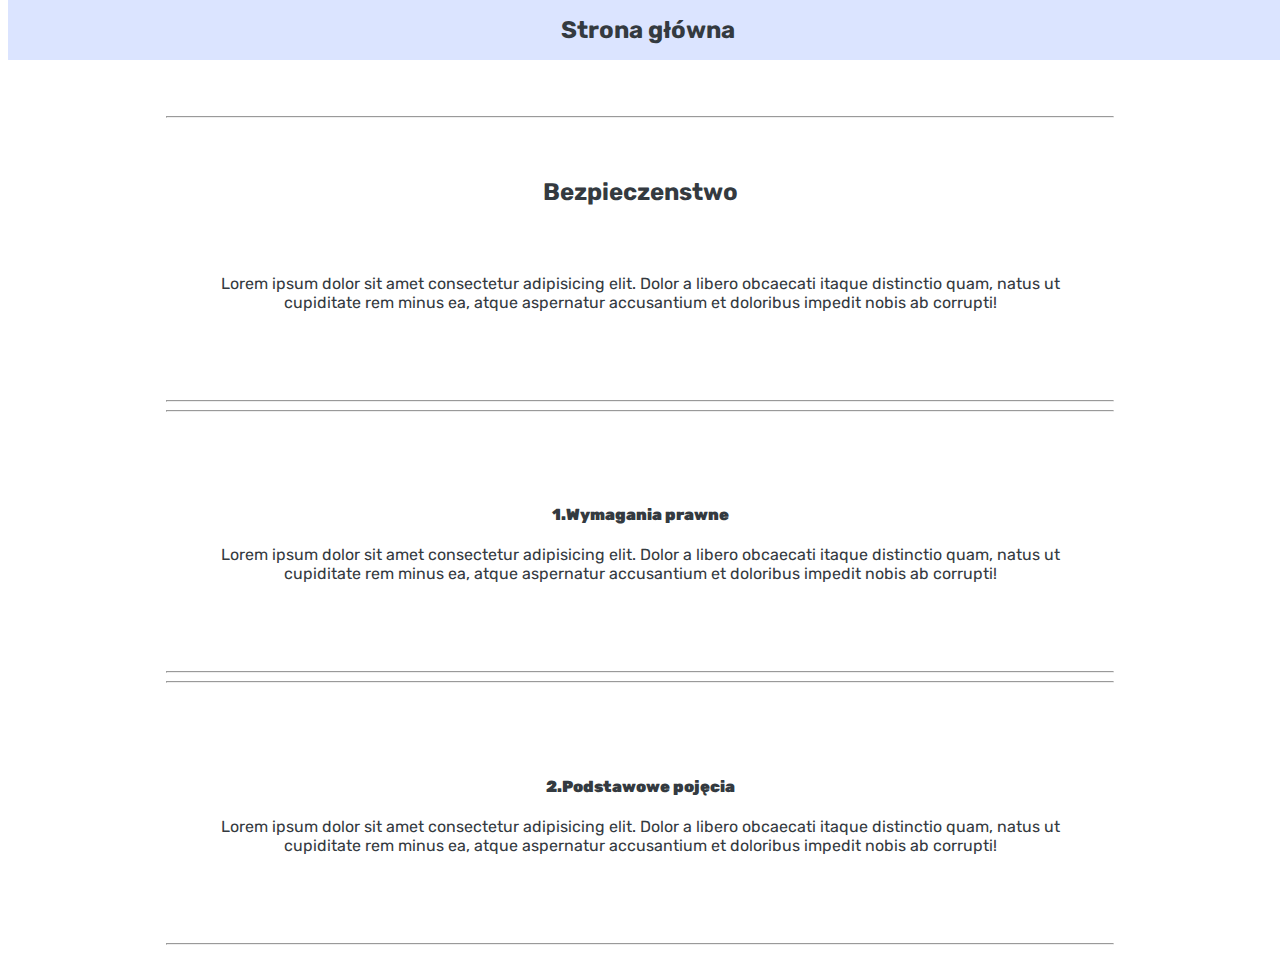
==== bezpieczenstwo.html @ ce8403a0 "pierwsze dodanie" ====
<!DOCTYPE html>
<html>
  <head>
    <title>zdaj-karte.pl</title>
    <meta charset="UTF-8" />
    <meta name="viewport" content="width=device-width, initial-scale=1" />
    <link rel="stylesheet" href="style.css" />
    <link
      href="https://fonts.googleapis.com/css2?family=Rubik:wght@400;500;600;700&display=swap"
      rel="stylesheet"
    />
  </head>
  <body>
    <!-- Górny pasek -->
    <div class="gorny_pasek">
      <div class="logo">
        <a href="index.html"
          ><div class="logo_link"><b>Strona główna</b></div></a
        >
      </div>
    </div>

    <div class="kontener">
      <hr id="inf_przerwa" />
      <div class="informacja">
        <h2>Bezpieczenstwo</h2>
        <div class="informacje_tekst">
          <p>
            Lorem ipsum dolor sit amet consectetur adipisicing elit. Dolor a
            libero obcaecati itaque distinctio quam, natus ut cupiditate rem
            minus ea, atque aspernatur accusantium et doloribus impedit nobis ab
            corrupti!
          </p>
        </div>
      </div>
      <hr />
      <hr id="inf_przerwa" />
      <div class="informacja">
        <div class="informacje_tekst">
          <h4><b>1.Wymagania prawne</b></h4>
          <p>
            Lorem ipsum dolor sit amet consectetur adipisicing elit. Dolor a
            libero obcaecati itaque distinctio quam, natus ut cupiditate rem
            minus ea, atque aspernatur accusantium et doloribus impedit nobis ab
            corrupti!
          </p>
        </div>
      </div>
      <hr />
      <hr id="inf_przerwa" />
      <div class="informacja">
        <div class="informacje_tekst">
          <h4><b>2.Podstawowe pojęcia</b></h4>
          <p>
            Lorem ipsum dolor sit amet consectetur adipisicing elit. Dolor a
            libero obcaecati itaque distinctio quam, natus ut cupiditate rem
            minus ea, atque aspernatur accusantium et doloribus impedit nobis ab
            corrupti!
          </p>
        </div>
      </div>
      <hr />
    </div>
  </body>
</html>
---- style.css ----
/*--- OGÓLNE STYLE - nie ruszać!!! ---*/
html {
  box-sizing: border-box;
}
*,
*:before,
*:after {
  box-sizing: inherit;
}

body,
h1,
h2,
h3,
h4,
h5,
h6 {
  font-family: "Rubik", sans-serif;
  color: #343a40;
}

.kontener {
  transition: margin-left 0.4s;
  margin-left: auto;
  margin-right: auto;
  max-width: 980px;
  margin-top: 100px;
  padding: 8px 16px !important;
}

/*--- GÓRNY PASEK ---*/
.gorny_pasek {
  position: fixed;
  width: 100%;
  z-index: 1;
  top: 0;
}

.logo {
  background-color: #dbe4ff !important;
  font-size: 24px !important;
  margin: auto;
}

.logo_link {
  text-align: center !important;
  padding-top: 16px !important;
  padding-bottom: 16px !important;
}

/*--- CZEŚĆ INFORMACYJNA ---*/
.informacja {
  padding: 0.01em 16px;
  padding-top: 32px !important;
  padding-bottom: 32px !important;
  display: inline-block;
  width: auto;
  text-align: center !important;
}

.informacje_tekst {
  padding-top: 32px !important;
  padding-bottom: 32px !important;
}

/*--- CZĘŚĆ DRUGA --- */
.siatka_wyboru {
  padding-top: 16px !important;
  padding-bottom: 16px !important;
  display: inline-block;
  width: auto;
  text-align: center !important;
}

.przestrzen_komorki,
.przestrzen_komorki > .w3-half,
.przestrzen_komorki > .w3-third,
.przestrzen_komorki > .cztery-kol {
  padding: 0 8px;
}

.cztery-kol {
  float: left;
  width: 100%;
  box-shadow: 30px 30px 30px 30px rgba(0, 0, 0, 0.07);
  border-radius: 12px;
}

.zdjecie {
  max-width: 100%;
  height: auto;
  display: block;
  margin: auto;
  border-radius: 12px;
}

/*--- LINKI ---*/
h3:link {
  text-decoration: none;
  color: #343a40;
}

h3:hover {
  color: #5f3dc4;
  font-size: 110%;
}

a:link {
  text-decoration: none;
  color: #343a40;
}

a:hover {
  color: #5f3dc4;
  font-size: 110%;
}

/*--- RESPONSYWNOŚĆ - nie ruszać---*/
@media (min-width: 601px) {
  .cztery-kol {
    width: 24.99999%;
  }
  .w3-third {
    width: 33.33333%;
  }
  .w3-half {
    width: 49.99999%;
  }
}
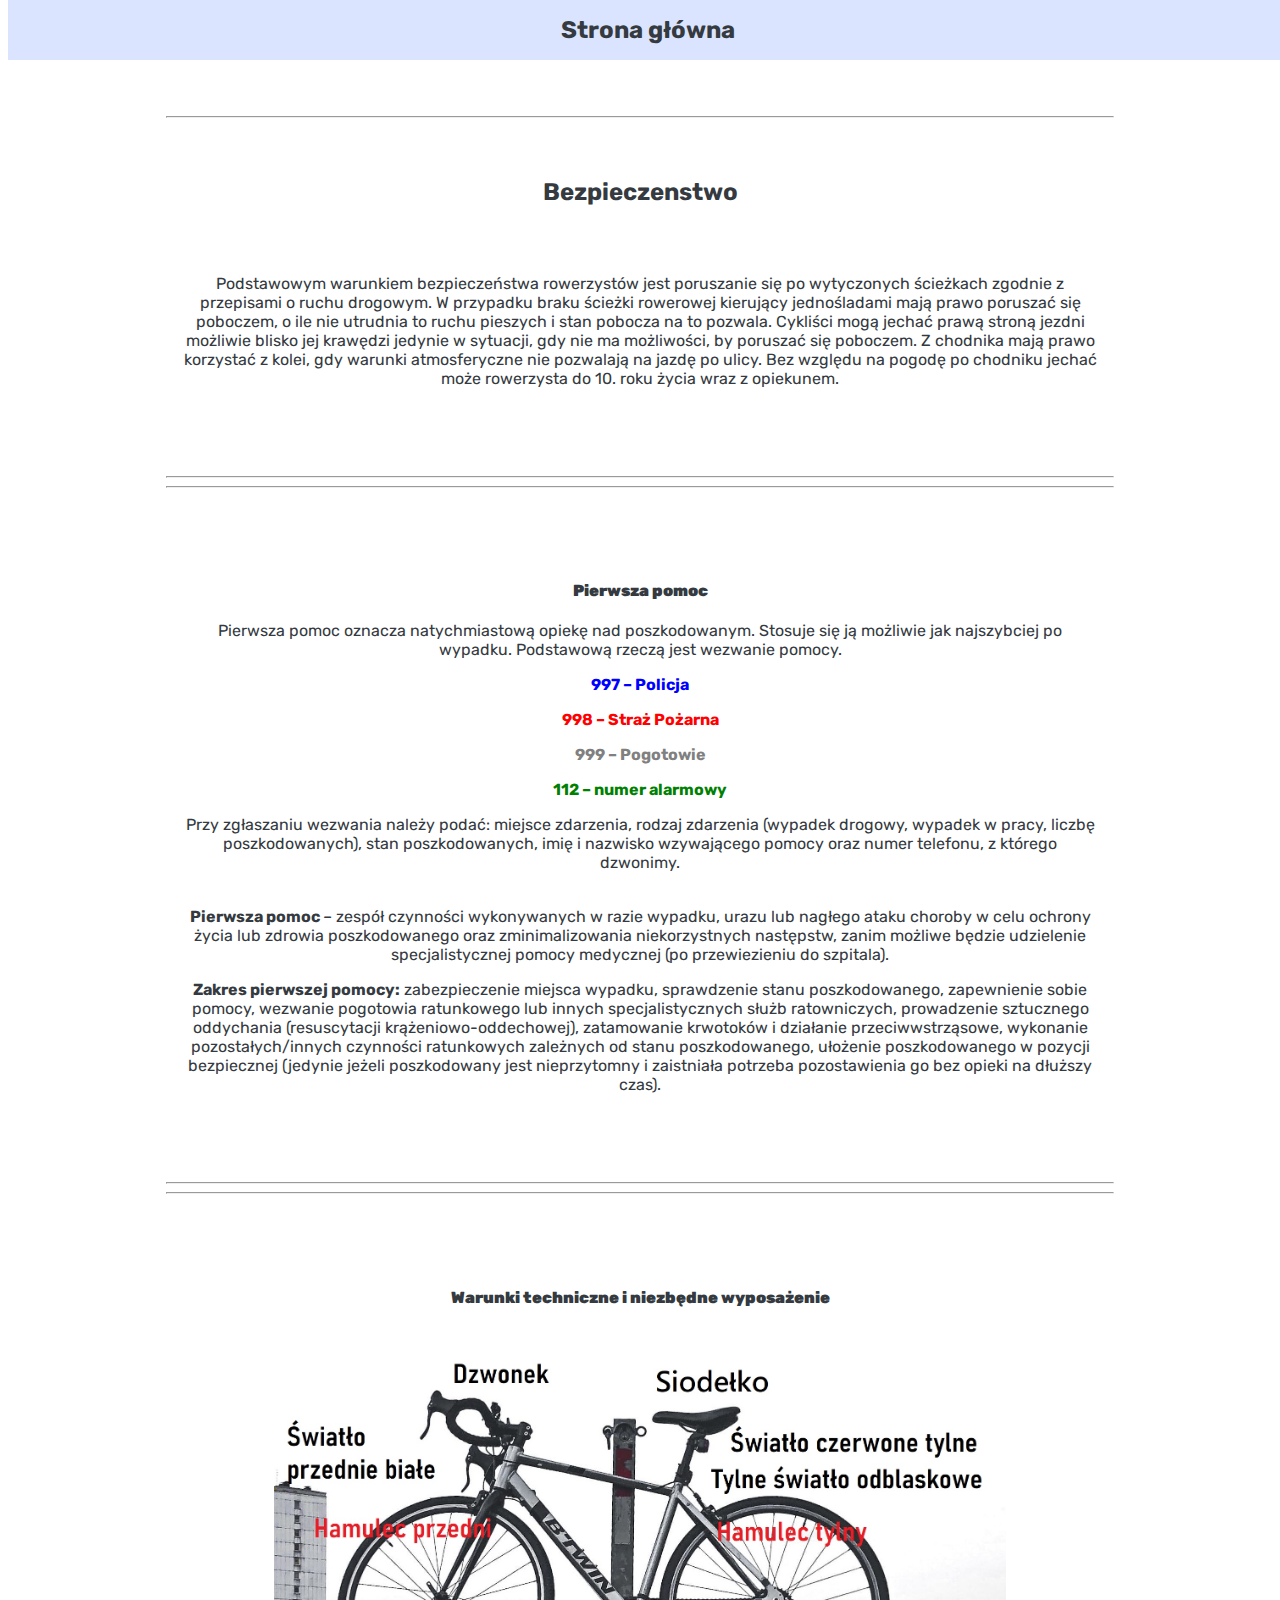
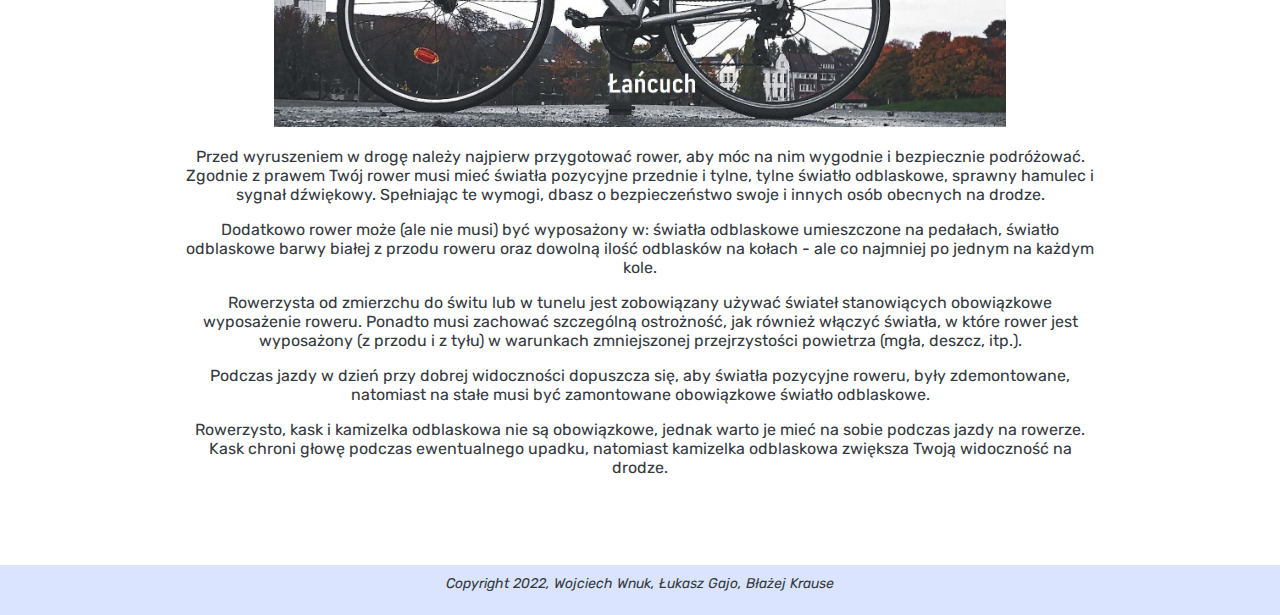
==== commit 821dc47d: "v3" ====
--- a/bezpieczenstwo.html
+++ b/bezpieczenstwo.html
@@ -14,8 +14,8 @@
     <!-- Górny pasek -->
     <div class="gorny_pasek">
       <div class="logo">
-        <a href="index.html"
-          ><div class="logo_link"><b>Strona główna</b></div></a
+        <a href="index.html">
+          <div class="logo_link"><b>Strona główna</b></div></a
         >
       </div>
     </div>
@@ -26,10 +26,16 @@
         <h2>Bezpieczenstwo</h2>
         <div class="informacje_tekst">
           <p>
-            Lorem ipsum dolor sit amet consectetur adipisicing elit. Dolor a
-            libero obcaecati itaque distinctio quam, natus ut cupiditate rem
-            minus ea, atque aspernatur accusantium et doloribus impedit nobis ab
-            corrupti!
+            Podstawowym warunkiem bezpieczeństwa rowerzystów jest poruszanie się
+            po wytyczonych ścieżkach zgodnie z przepisami o ruchu drogowym. W
+            przypadku braku ścieżki rowerowej kierujący jednośladami mają prawo
+            poruszać się poboczem, o ile nie utrudnia to ruchu pieszych i stan
+            pobocza na to pozwala. Cykliści mogą jechać prawą stroną jezdni
+            możliwie blisko jej krawędzi jedynie w sytuacji, gdy nie ma
+            możliwości, by poruszać się poboczem. Z chodnika mają prawo
+            korzystać z kolei, gdy warunki atmosferyczne nie pozwalają na jazdę
+            po ulicy. Bez względu na pogodę po chodniku jechać może rowerzysta
+            do 10. roku życia wraz z opiekunem.
           </p>
         </div>
       </div>
@@ -37,12 +43,49 @@
       <hr id="inf_przerwa" />
       <div class="informacja">
         <div class="informacje_tekst">
-          <h4><b>1.Wymagania prawne</b></h4>
+          <h4><b>Pierwsza pomoc</b></h4>
           <p>
-            Lorem ipsum dolor sit amet consectetur adipisicing elit. Dolor a
-            libero obcaecati itaque distinctio quam, natus ut cupiditate rem
-            minus ea, atque aspernatur accusantium et doloribus impedit nobis ab
-            corrupti!
+            Pierwsza pomoc oznacza natychmiastową opiekę nad poszkodowanym.
+            Stosuje się ją możliwie jak najszybciej po wypadku. Podstawową
+            rzeczą jest wezwanie pomocy.
+          </p>
+          <p>
+            <strong><font color="blue"> 997 – Policja </font></strong>
+          </p>
+          <p>
+            <strong> <font color="red">998 – Straż Pożarna </font> </strong>
+          </p>
+          <p>
+            <strong><font color="gray">999 – Pogotowie </font> </strong>
+          </p>
+          <p>
+            <strong><font color="green">112 – numer alarmowy </font></strong>
+          </p>
+          <p>
+            Przy zgłaszaniu wezwania należy podać: miejsce zdarzenia, rodzaj
+            zdarzenia (wypadek drogowy, wypadek w pracy, liczbę poszkodowanych),
+            stan poszkodowanych, imię i nazwisko wzywającego pomocy oraz numer
+            telefonu, z którego dzwonimy.
+          </p>
+          <p>
+            <br />
+            <strong>Pierwsza pomoc </strong>– zespół czynności wykonywanych w
+            razie wypadku, urazu lub nagłego ataku choroby w celu ochrony życia
+            lub zdrowia poszkodowanego oraz zminimalizowania niekorzystnych
+            następstw, zanim możliwe będzie udzielenie specjalistycznej pomocy
+            medycznej (po przewiezieniu do szpitala).
+          </p>
+          <p>
+            <strong>Zakres pierwszej pomocy:</strong> zabezpieczenie miejsca
+            wypadku, sprawdzenie stanu poszkodowanego, zapewnienie sobie pomocy,
+            wezwanie pogotowia ratunkowego lub innych specjalistycznych służb
+            ratowniczych, prowadzenie sztucznego oddychania (resuscytacji
+            krążeniowo-oddechowej), zatamowanie krwotoków i działanie
+            przeciwwstrząsowe, wykonanie pozostałych/innych czynności
+            ratunkowych zależnych od stanu poszkodowanego, ułożenie
+            poszkodowanego w pozycji bezpiecznej (jedynie jeżeli poszkodowany
+            jest nieprzytomny i zaistniała potrzeba pozostawienia go bez opieki
+            na dłuższy czas).
           </p>
         </div>
       </div>
@@ -50,16 +93,47 @@
       <hr id="inf_przerwa" />
       <div class="informacja">
         <div class="informacje_tekst">
-          <h4><b>2.Podstawowe pojęcia</b></h4>
+          <h4><b>Warunki techniczne i niezbędne wyposażenie</b></h4>
+          <img
+            src="src/bezpieczenstwo/rower.jpg"
+            alt="Wyposarżenie roweru"
+            style="width: 80%"
+          />
           <p>
-            Lorem ipsum dolor sit amet consectetur adipisicing elit. Dolor a
-            libero obcaecati itaque distinctio quam, natus ut cupiditate rem
-            minus ea, atque aspernatur accusantium et doloribus impedit nobis ab
-            corrupti!
+            Przed wyruszeniem w drogę należy najpierw przygotować rower, aby móc
+            na nim wygodnie i bezpiecznie podróżować.
+            <br />Zgodnie z prawem Twój rower musi mieć światła pozycyjne
+            przednie i tylne, tylne światło odblaskowe, sprawny hamulec i sygnał
+            dźwiękowy. Spełniając te wymogi, dbasz o bezpieczeństwo swoje i
+            innych osób obecnych na drodze.
+          </p>
+          <p>
+            Dodatkowo rower może (ale nie musi) być wyposażony w: światła
+            odblaskowe umieszczone na pedałach, światło odblaskowe barwy białej
+            z przodu roweru oraz dowolną ilość odblasków na kołach - ale co
+            najmniej po jednym na każdym kole.
+          </p>
+          <p>
+            Rowerzysta od zmierzchu do świtu lub w tunelu jest zobowiązany
+            używać świateł stanowiących obowiązkowe wyposażenie roweru. Ponadto
+            musi zachować szczególną ostrożność, jak również włączyć światła, w
+            które rower jest wyposażony (z przodu i z tyłu) w warunkach
+            zmniejszonej przejrzystości powietrza (mgła, deszcz, itp.).
+          </p>
+          <p>
+            Podczas jazdy w dzień przy dobrej widoczności dopuszcza się, aby
+            światła pozycyjne roweru, były zdemontowane, natomiast na stałe musi
+            być zamontowane obowiązkowe światło odblaskowe.
+          </p>
+          <p>
+            Rowerzysto, kask i kamizelka odblaskowa nie są obowiązkowe, jednak
+            warto je mieć na sobie podczas jazdy na rowerze. Kask chroni głowę
+            podczas ewentualnego upadku, natomiast kamizelka odblaskowa zwiększa
+            Twoją widoczność na drodze.
           </p>
         </div>
       </div>
-      <hr />
     </div>
   </body>
+  <footer>Copyright 2022, Wojciech Wnuk, Łukasz Gajo, Błażej Krause</footer>
 </html>
--- a/style.css
+++ b/style.css
@@ -14,7 +14,7 @@
 h3,
 h4,
 h5,
-h6 {
+h6 footer {
   font-family: "Rubik", sans-serif;
   color: #343a40;
 }
@@ -68,7 +68,7 @@
   padding-top: 16px !important;
   padding-bottom: 16px !important;
   display: inline-block;
-  width: auto;
+  width: 100%;
   text-align: center !important;
 }
 
@@ -78,8 +78,27 @@
 .przestrzen_komorki > .cztery-kol {
   padding: 0 8px;
 }
+.przestrzen_komorki > .trzy-kol {
+  padding: 0 8px;
+}
+.przestrzen_komorki > .dwie-kol {
+  padding: 0 8px;
+}
 
 .cztery-kol {
+  float: left;
+  width: 100%;
+  box-shadow: 30px 30px 30px 30px rgba(0, 0, 0, 0.07);
+  border-radius: 12px;
+}
+
+.trzy-kol {
+  float: left;
+  width: 100%;
+  box-shadow: 30px 30px 30px 30px rgba(0, 0, 0, 0.07);
+  border-radius: 12px;
+}
+.dwie-kol {
   float: left;
   width: 100%;
   box-shadow: 30px 30px 30px 30px rgba(0, 0, 0, 0.07);
@@ -92,6 +111,14 @@
   display: block;
   margin: auto;
   border-radius: 12px;
+}
+
+.zdjecie_ogolne_znak {
+  padding-top: 10px;
+  max-width: 100%;
+  height: auto;
+  display: block;
+  margin: auto;
 }
 
 /*--- LINKI ---*/
@@ -120,6 +147,12 @@
   .cztery-kol {
     width: 24.99999%;
   }
+  .trzy-kol {
+    width: 33.33333%;
+  }
+  .dwie-kol {
+    width: 49.99999%;
+  }
   .w3-third {
     width: 33.33333%;
   }
@@ -127,3 +160,16 @@
     width: 49.99999%;
   }
 }
+
+footer {
+  font-size: 14px;
+  font-style: italic;
+  width: 100%;
+  height: 50px;
+  background: #dbe4ff;
+  text-align: center;
+  padding: 10px;
+  position: absolute;
+  bottom: -1;
+  left: 0;
+}
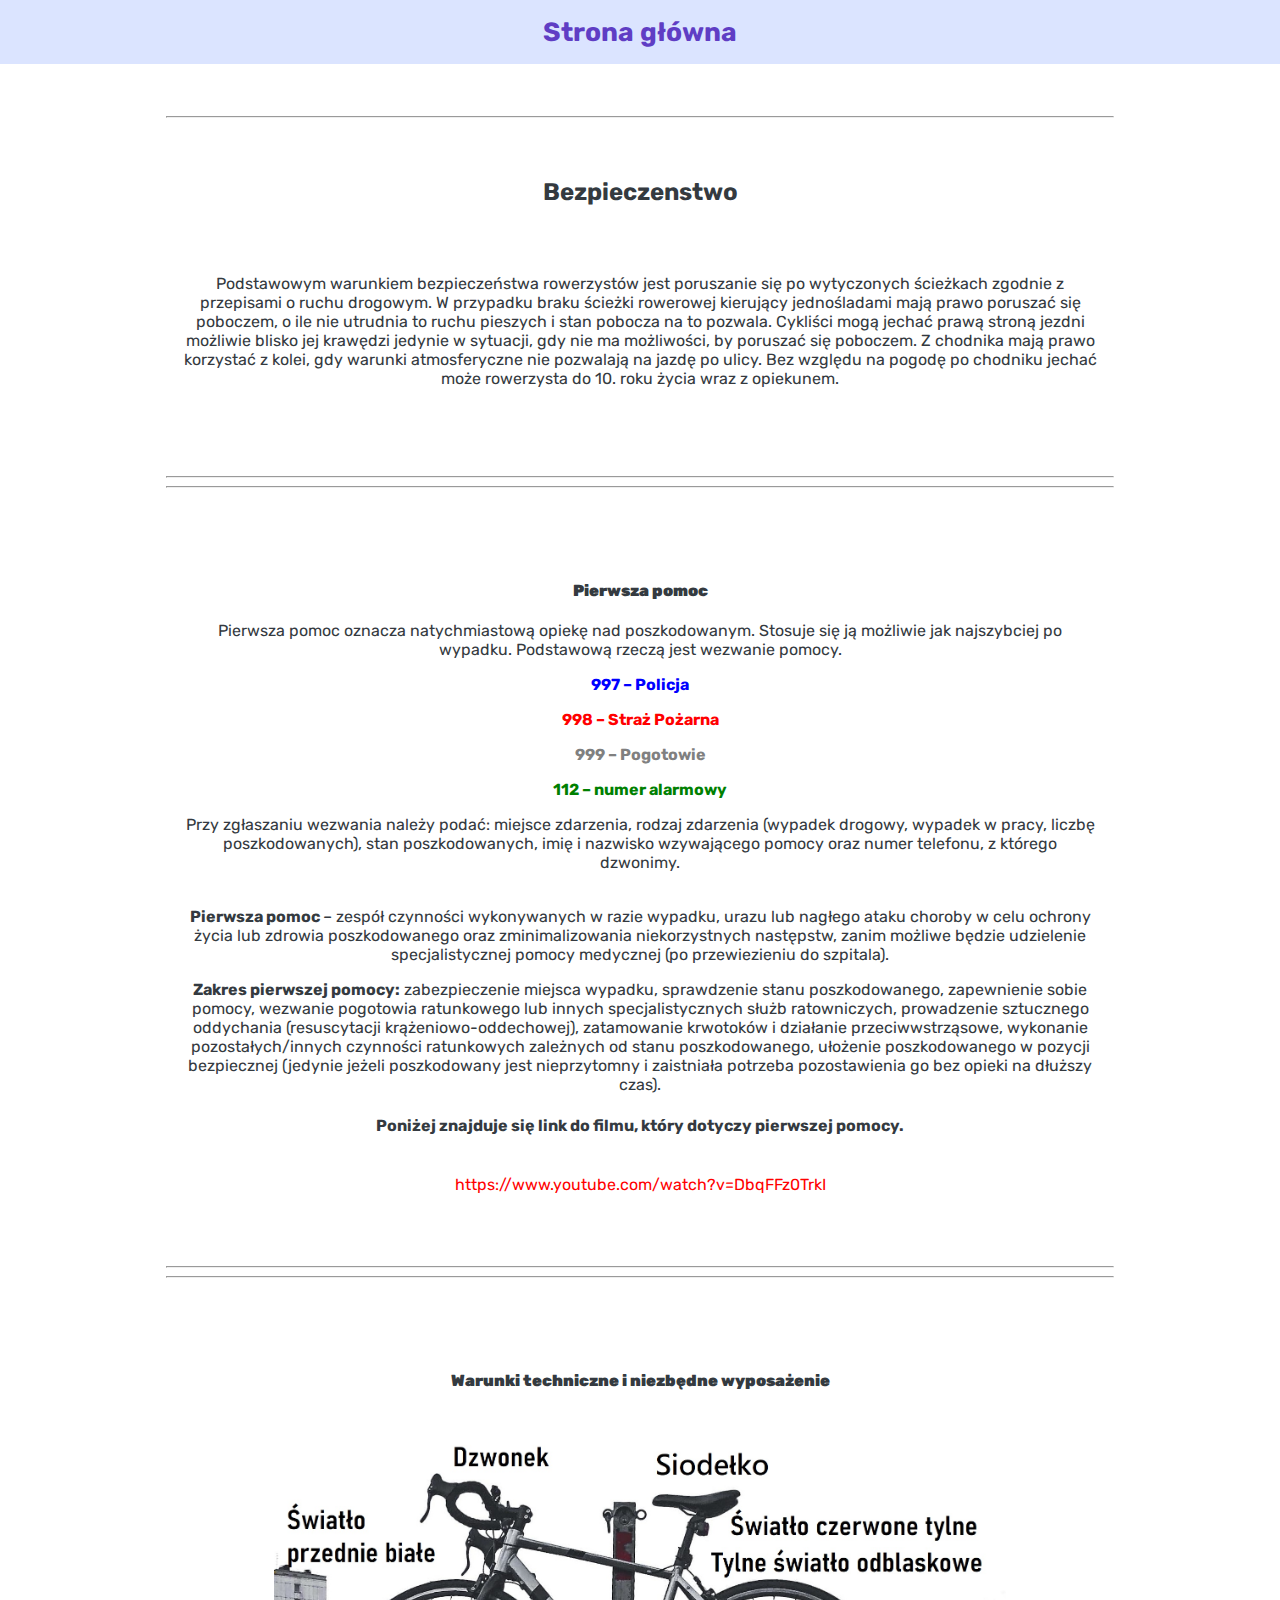
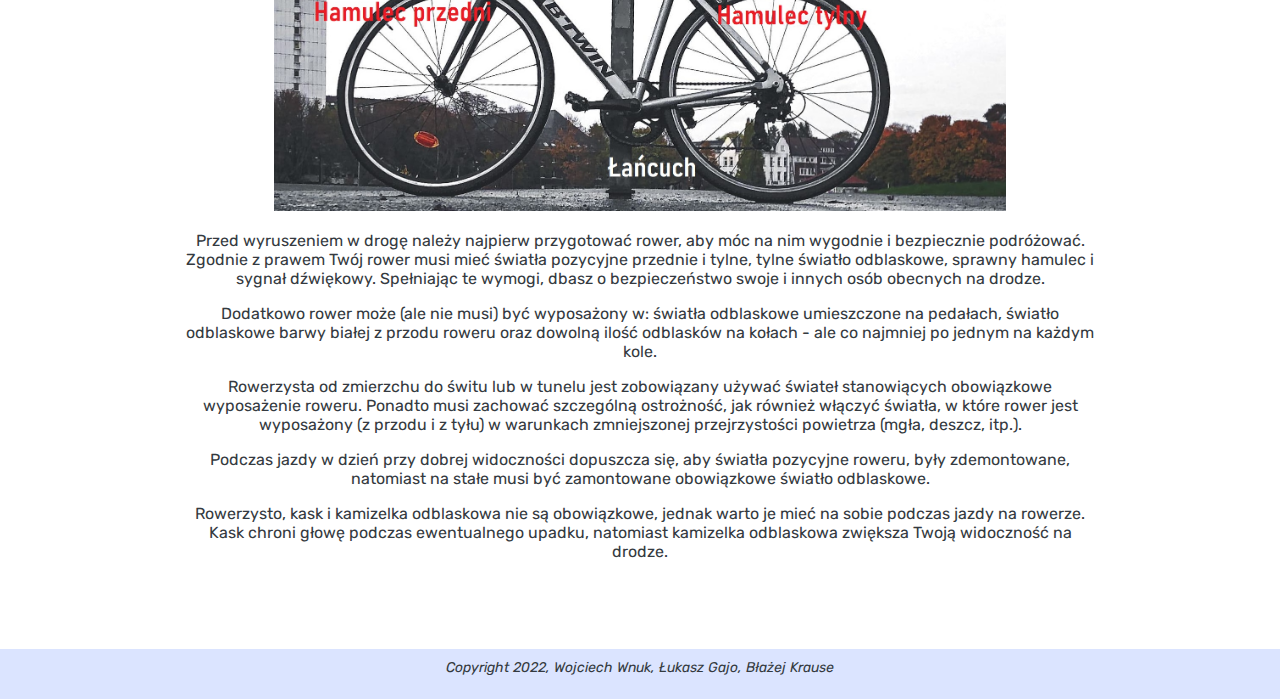
==== commit e1e5dc74: "v3.2" ====
--- a/bezpieczenstwo.html
+++ b/bezpieczenstwo.html
@@ -87,6 +87,9 @@
             jest nieprzytomny i zaistniała potrzeba pozostawienia go bez opieki
             na dłuższy czas).
           </p>
+		  <h4>Poniżej znajduje się link do filmu, który dotyczy pierwszej pomocy.</h4>
+		  <br>
+		  <a  href="https://www.youtube.com/watch?v=DbqFFz0TrkI"   style="color:red"  target="_blank">https://www.youtube.com/watch?v=DbqFFz0TrkI</a>
         </div>
       </div>
       <hr />
--- a/style.css
+++ b/style.css
@@ -34,6 +34,7 @@
   width: 100%;
   z-index: 1;
   top: 0;
+  left: 0;
 }
 
 .logo {
@@ -142,6 +143,16 @@
   font-size: 110%;
 }
 
+a.bibliografia:hover {
+  font-size: 100%;
+  color: #5f3dc4;
+}
+
+a.bibliografia {
+  text-decoration: underline;
+  color: #343a40;
+}
+
 /*--- RESPONSYWNOŚĆ - nie ruszać---*/
 @media (min-width: 601px) {
   .cztery-kol {
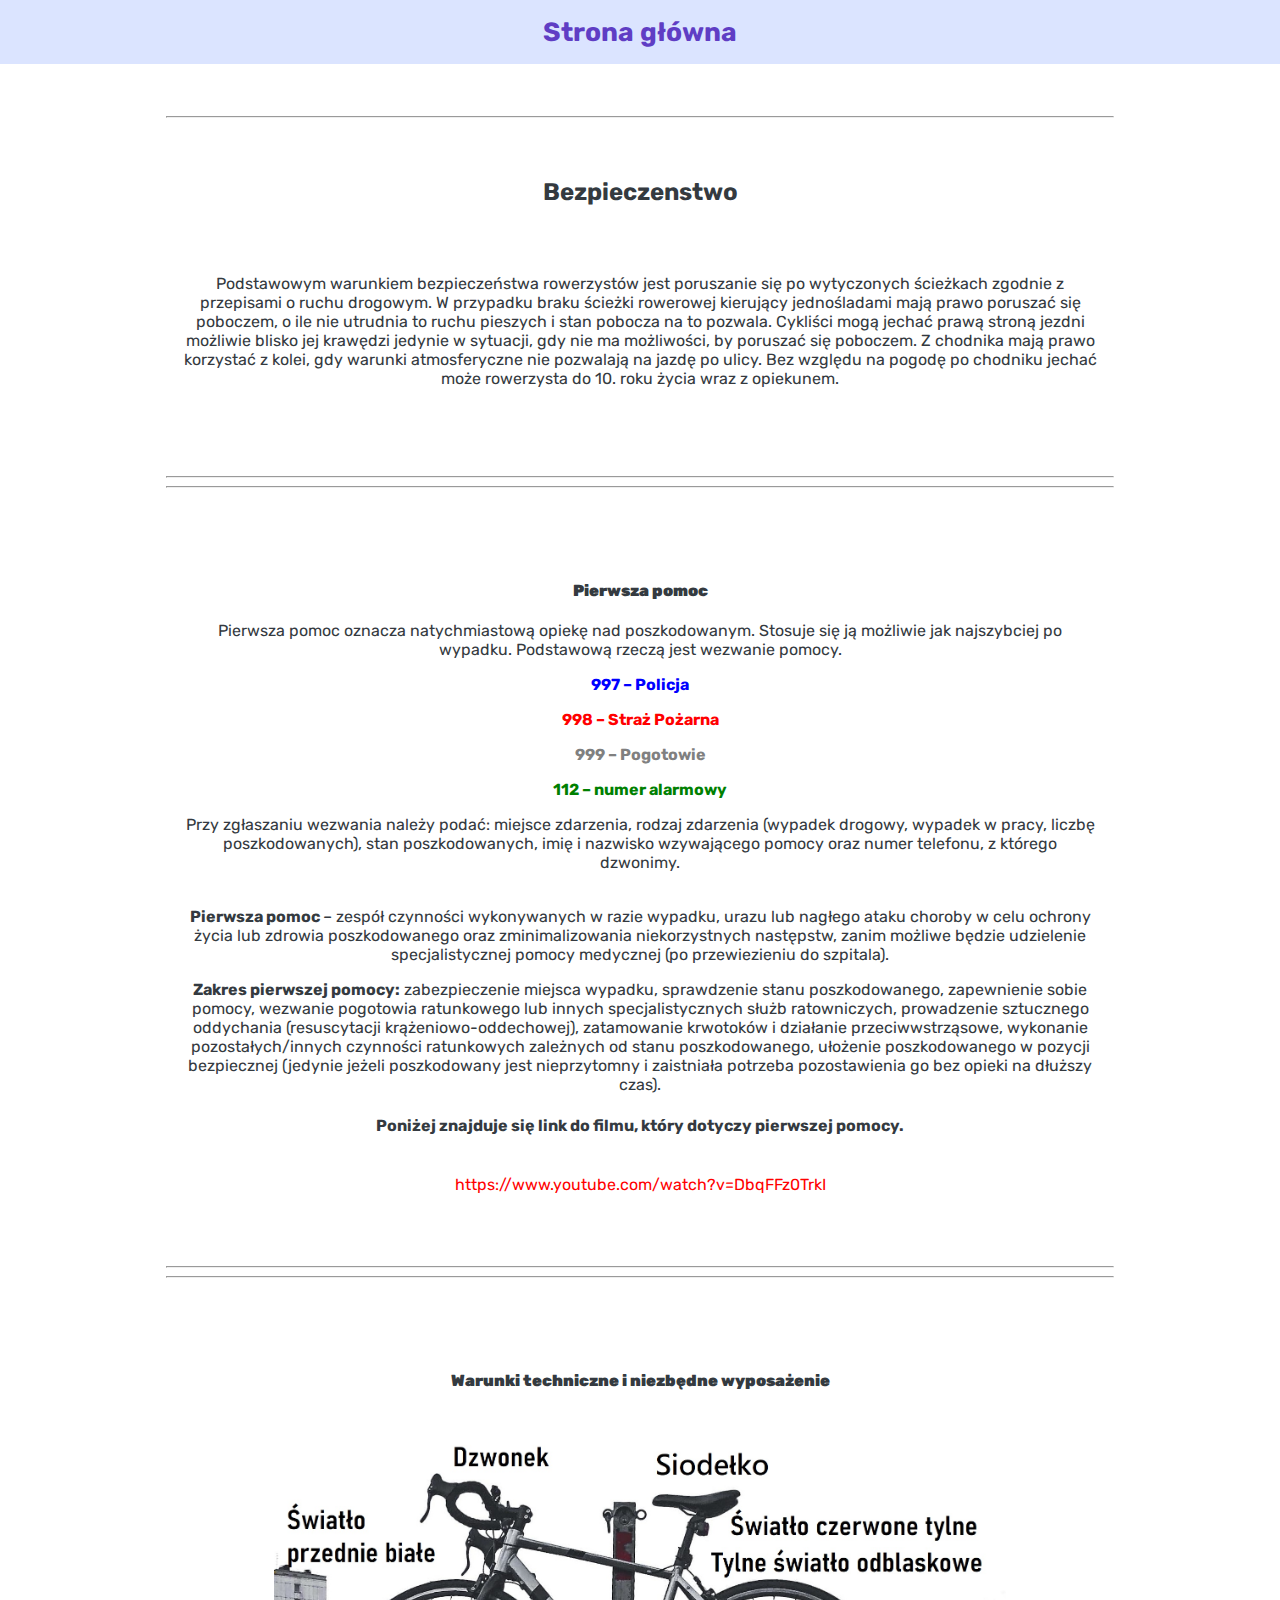
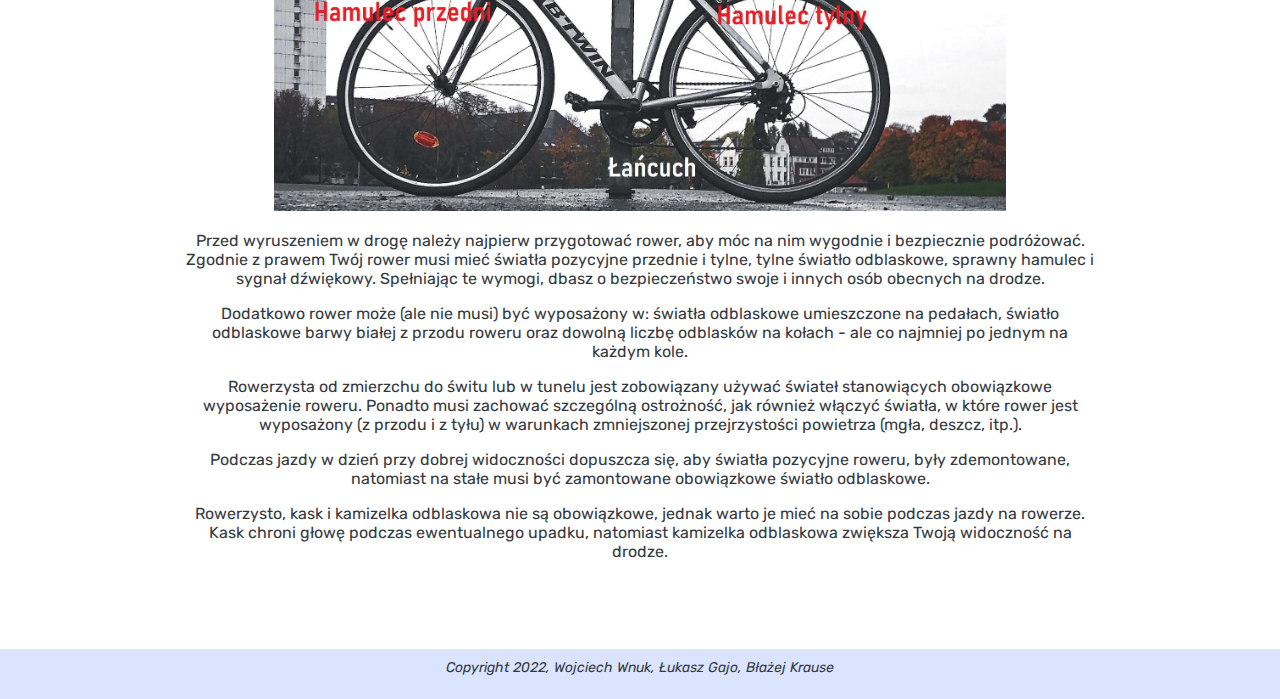
==== commit d9e039f6: "v3.3" ====
--- a/bezpieczenstwo.html
+++ b/bezpieczenstwo.html
@@ -87,9 +87,16 @@
             jest nieprzytomny i zaistniała potrzeba pozostawienia go bez opieki
             na dłuższy czas).
           </p>
-		  <h4>Poniżej znajduje się link do filmu, który dotyczy pierwszej pomocy.</h4>
-		  <br>
-		  <a  href="https://www.youtube.com/watch?v=DbqFFz0TrkI"   style="color:red"  target="_blank">https://www.youtube.com/watch?v=DbqFFz0TrkI</a>
+          <h4>
+            Poniżej znajduje się link do filmu, który dotyczy pierwszej pomocy.
+          </h4>
+          <br />
+          <a
+            href="https://www.youtube.com/watch?v=DbqFFz0TrkI"
+            style="color: red"
+            target="_blank"
+            >https://www.youtube.com/watch?v=DbqFFz0TrkI</a
+          >
         </div>
       </div>
       <hr />
@@ -113,7 +120,7 @@
           <p>
             Dodatkowo rower może (ale nie musi) być wyposażony w: światła
             odblaskowe umieszczone na pedałach, światło odblaskowe barwy białej
-            z przodu roweru oraz dowolną ilość odblasków na kołach - ale co
+            z przodu roweru oraz dowolną liczbę odblasków na kołach - ale co
             najmniej po jednym na każdym kole.
           </p>
           <p>
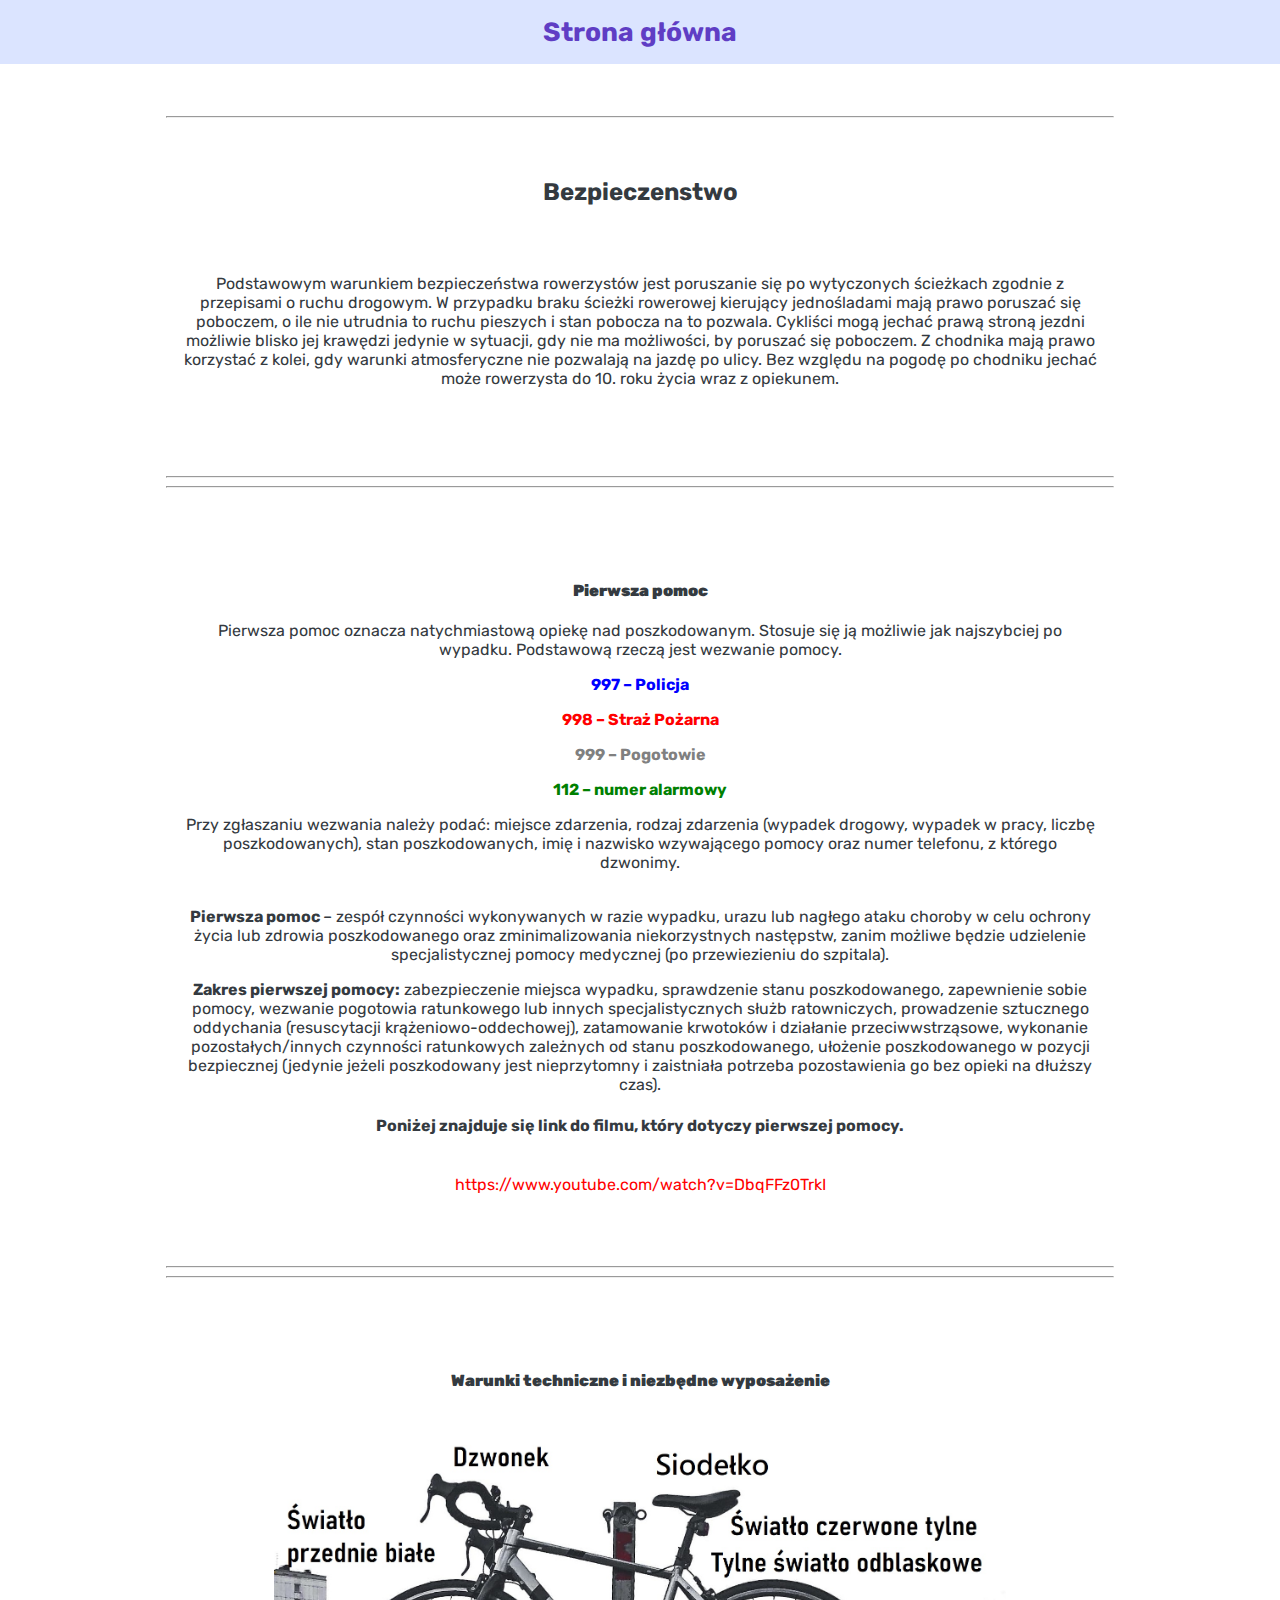
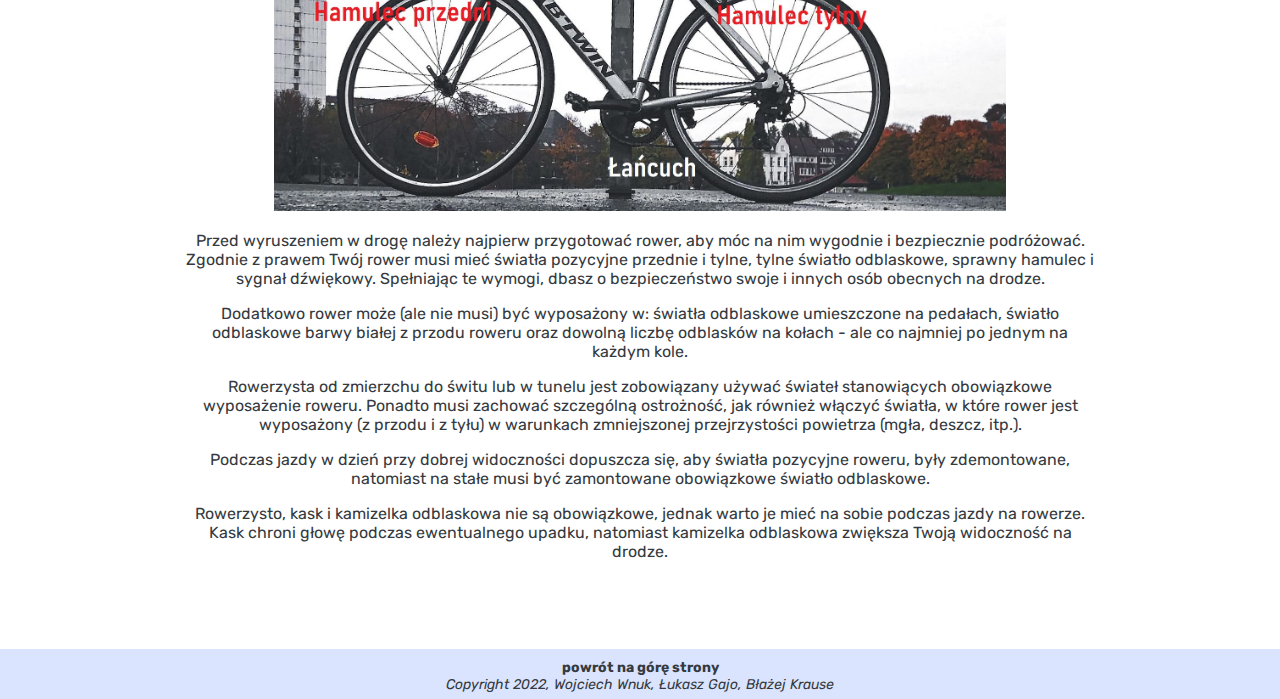
==== commit fcd9f038: "v4" ====
--- a/bezpieczenstwo.html
+++ b/bezpieczenstwo.html
@@ -145,5 +145,10 @@
       </div>
     </div>
   </body>
-  <footer>Copyright 2022, Wojciech Wnuk, Łukasz Gajo, Błażej Krause</footer>
+  <footer>
+    <a href="bezpieczenstwo.html">
+      <div><b>powrót na górę strony</b></div></a
+    >
+    <div><i>Copyright 2022, Wojciech Wnuk, Łukasz Gajo, Błażej Krause</i></div>
+  </footer>
 </html>
--- a/style.css
+++ b/style.css
@@ -174,7 +174,6 @@
 
 footer {
   font-size: 14px;
-  font-style: italic;
   width: 100%;
   height: 50px;
   background: #dbe4ff;
